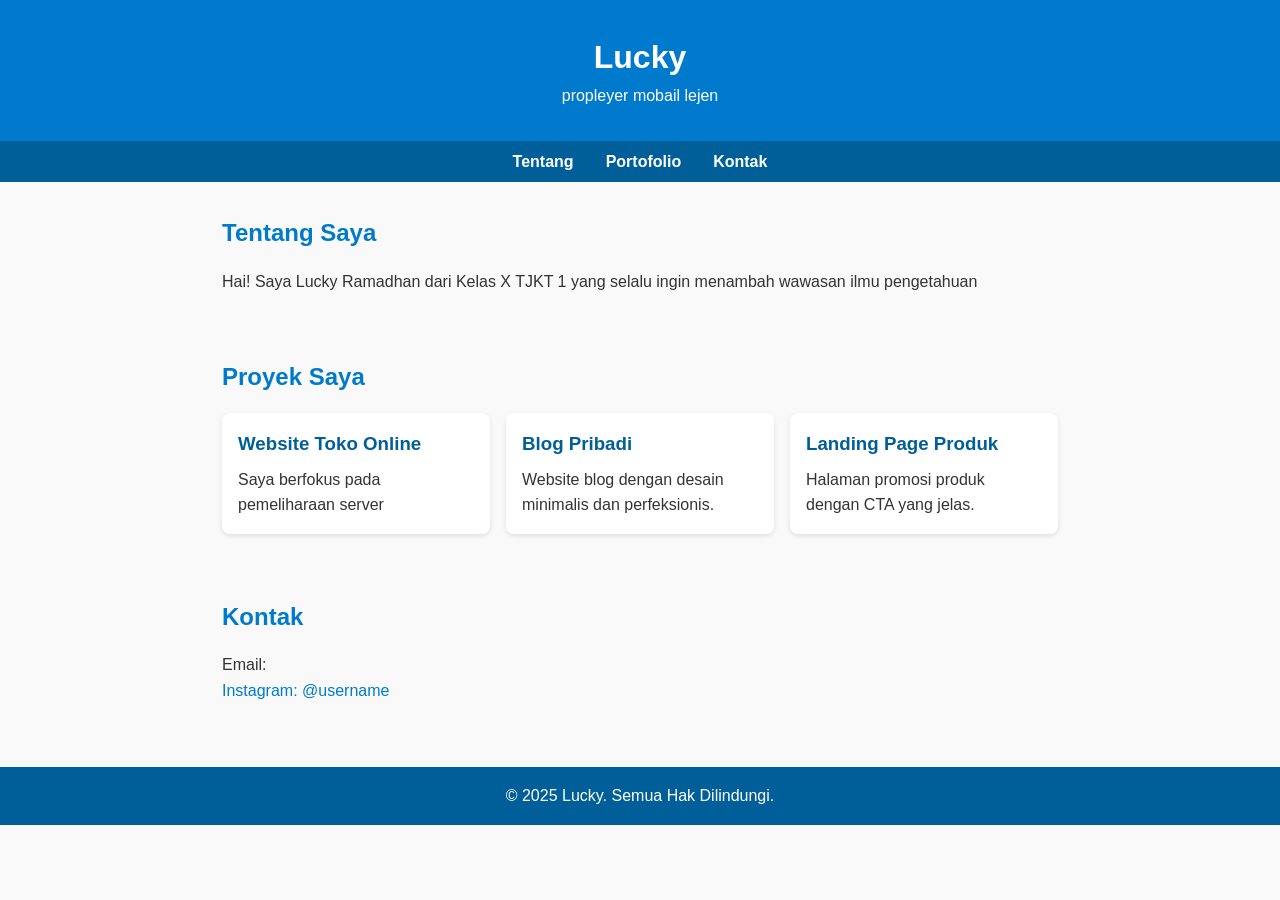
==== index.html @ 646ee480 "Update and rename Portofolio .html to index.html" ====
<!DOCTYPE html>
<html lang="id">
<head>
  <meta charset="UTF-8">
  <meta name="viewport" content="width=device-width, initial-scale=1.0">
  <title>Lucky Ramadhan </title>
  <link rel="stylesheet" href="style.css">
</head>
<body>
  <!-- Header -->
  <header>
    <h1>Lucky</h1>
    <p>propleyer mobail lejen</p>
  </header>

  <!-- Navigasi -->
  <nav>
    <ul>
      <li><a href="#tentang">Tentang</a></li>
      <li><a href="#portofolio">Portofolio</a></li>
      <li><a href="#kontak">Kontak</a></li>
    </ul>
  </nav>

  <!-- Tentang Saya -->
  <section id="tentang">
    <h2>Tentang Saya</h2>
    <p>
      Hai! Saya Lucky Ramadhan dari Kelas X TJKT 1 yang selalu ingin menambah wawasan ilmu pengetahuan
    </p>
  </section>

  <!-- Portofolio -->
  <section id="portofolio">
    <h2>Proyek Saya</h2>
    <div class="card-container">
      <div class="card">
        <h3>Website Toko Online</h3>
        <p>Saya berfokus pada pemeliharaan server</p>
      </div>
      <div class="card">
        <h3>Blog Pribadi</h3>
        <p>Website blog dengan desain minimalis dan perfeksionis.</p>
      </div>
      <div class="card">
        <h3>Landing Page Produk</h3>
        <p>Halaman promosi produk dengan CTA yang jelas.</p>
      </div>
    </div>
  </section>

  <!-- Kontak -->
  <section id="kontak">
    <h2>Kontak</h2>
    <p>Email: <a href=ramalucky145@gmail.com</a></p>
    <p>Instagram: <a href="https://instagram.com/username" target="_blank">@username</a></p>
  </section>

  <!-- Footer -->
  <footer>
    <p>&copy; 2025 Lucky. Semua Hak Dilindungi.</p>
  </footer>
</body>
</html>
---- style.css ----
/* Reset dasar */
* {
  margin: 0;
  padding: 0;
  box-sizing: border-box;
}

/* Body */
body {
  font-family: Arial, sans-serif;
  line-height: 1.6;
  background-color: #f9f9f9;
  color: #333;
}

/* Header */
header {
  text-align: center;
  padding: 2rem;
  background: #007acc;
  color: white;
}

/* Navigasi */
nav {
  background: #005f99;
}
nav ul {
  list-style: none;
  display: flex;
  justify-content: center;
}
nav ul li {
  margin: 0.5rem 1rem;
}
nav ul li a {
  color: white;
  text-decoration: none;
  font-weight: bold;
}
nav ul li a:hover {
  text-decoration: underline;
}

/* Section */
section {
  padding: 2rem;
  max-width: 900px;
  margin: auto;
}
section h2 {
  margin-bottom: 1rem;
  color: #007acc;
}

/* Card Portofolio */
.card-container {
  display: flex;
  gap: 1rem;
  flex-wrap: wrap;
}
.card {
  background: white;
  padding: 1rem;
  border-radius: 8px;
  flex: 1 1 calc(33% - 1rem);
  box-shadow: 0 2px 5px rgba(0,0,0,0.1);
}
.card h3 {
  margin-bottom: 0.5rem;
  color: #005f99;
}

/* Kontak */
#kontak a {
  color: #007acc;
  text-decoration: none;
}
#kontak a:hover {
  text-decoration: underline;
}

/* Footer */
footer {
  text-align: center;
  padding: 1rem;
  background: #005f99;
  color: white;
  margin-top: 2rem;
}
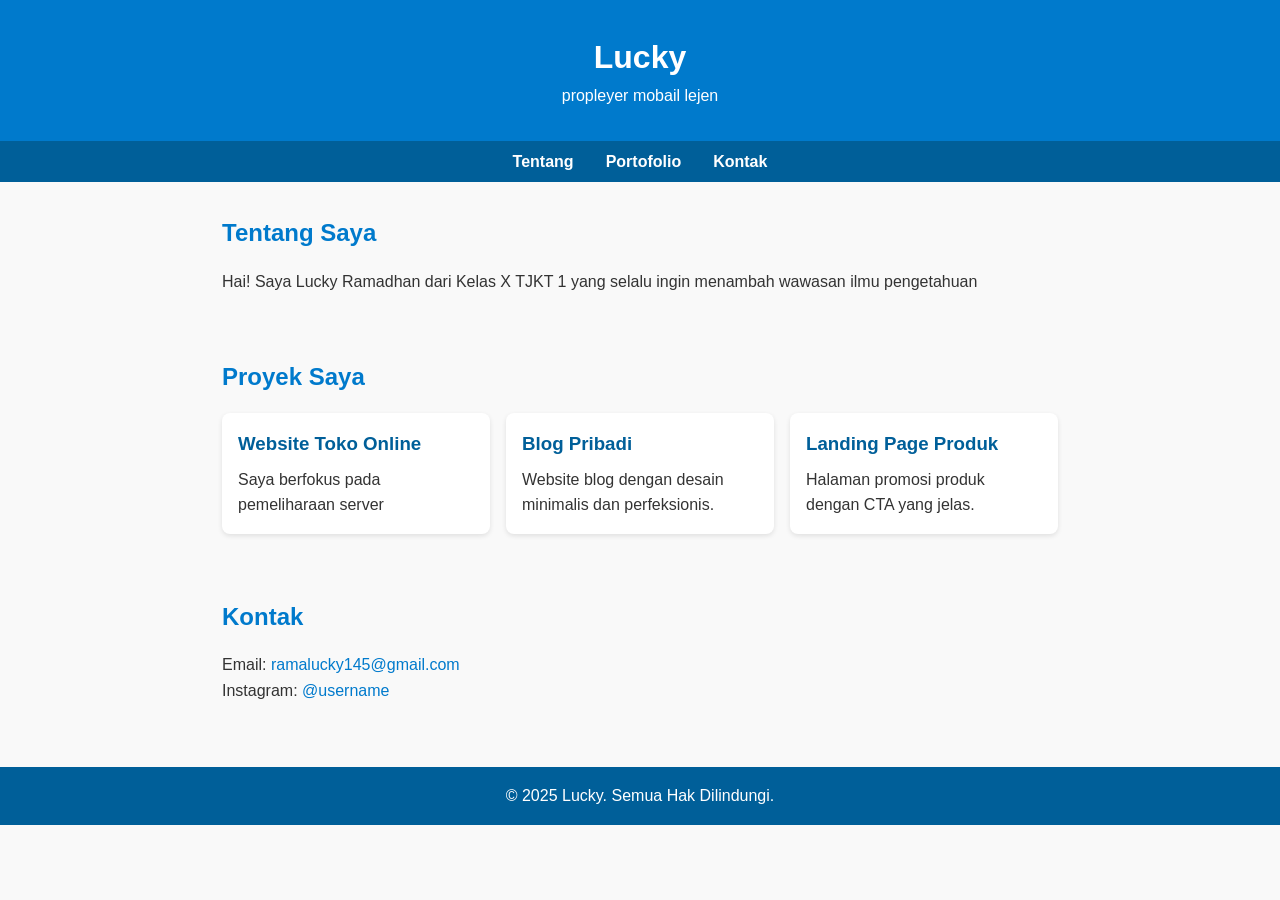
==== commit 5e03650c: "Update index.html" ====
--- a/index.html
+++ b/index.html
@@ -3,7 +3,7 @@
 <head>
   <meta charset="UTF-8">
   <meta name="viewport" content="width=device-width, initial-scale=1.0">
-  <title>Lucky Ramadhan </title>
+  <title>Lucky Ramadhan</title>
   <link rel="stylesheet" href="style.css">
 </head>
 <body>
@@ -52,7 +52,7 @@
   <!-- Kontak -->
   <section id="kontak">
     <h2>Kontak</h2>
-    <p>Email: <a href=ramalucky145@gmail.com</a></p>
+    <p>Email: <a href="mailto:ramalucky145@gmail.com">ramalucky145@gmail.com</a></p>
     <p>Instagram: <a href="https://instagram.com/username" target="_blank">@username</a></p>
   </section>
 
@@ -62,6 +62,3 @@
   </footer>
 </body>
 </html>
-
-
-
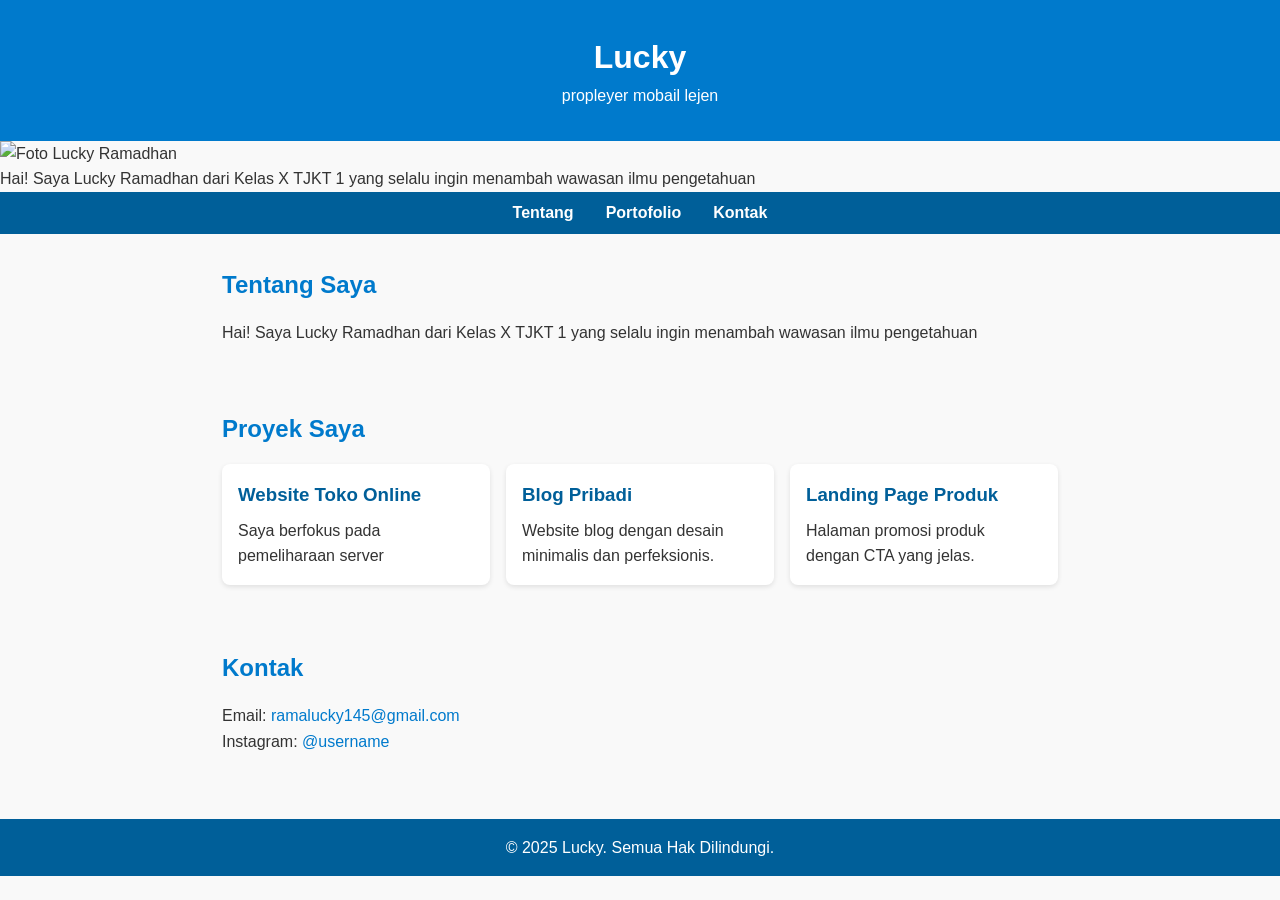
==== commit 4c9ffb3d: "Update index.html" ====
--- a/index.html
+++ b/index.html
@@ -12,7 +12,11 @@
     <h1>Lucky</h1>
     <p>propleyer mobail lejen</p>
   </header>
-
+    <img src="profil.jpg" alt="Foto Lucky Ramadhan" class="foto-profil">
+    <p>
+      Hai! Saya Lucky Ramadhan dari Kelas X TJKT 1 yang selalu ingin menambah wawasan ilmu pengetahuan
+    </p>
+  </section>
   <!-- Navigasi -->
   <nav>
     <ul>
@@ -62,3 +66,4 @@
   </footer>
 </body>
 </html>
+
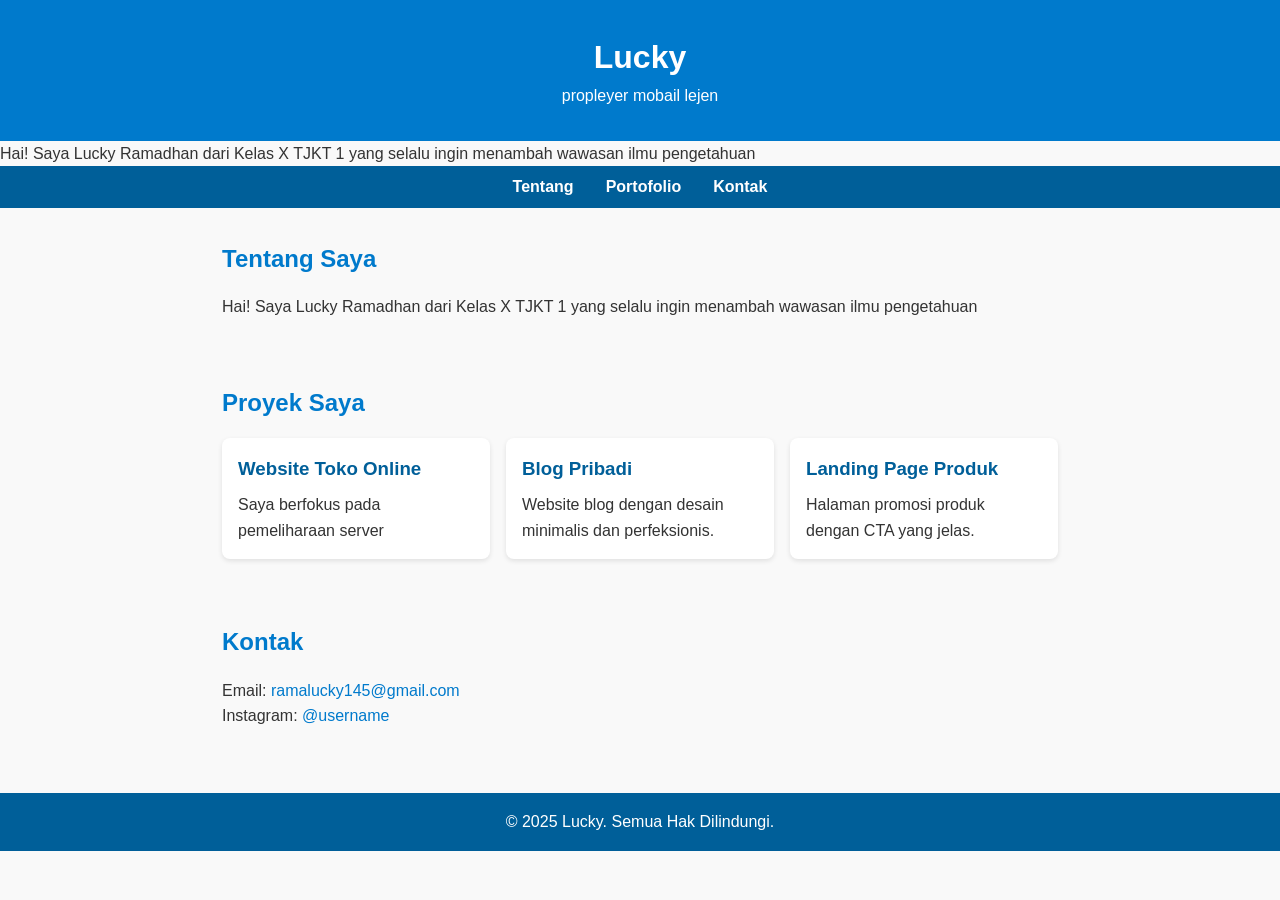
==== commit d81c6495: "Update index.html" ====
--- a/index.html
+++ b/index.html
@@ -12,7 +12,6 @@
     <h1>Lucky</h1>
     <p>propleyer mobail lejen</p>
   </header>
-    <img src="profil.jpg" alt="Foto Lucky Ramadhan" class="foto-profil">
     <p>
       Hai! Saya Lucky Ramadhan dari Kelas X TJKT 1 yang selalu ingin menambah wawasan ilmu pengetahuan
     </p>
@@ -67,3 +66,5 @@
 </body>
 </html>
 
+
+
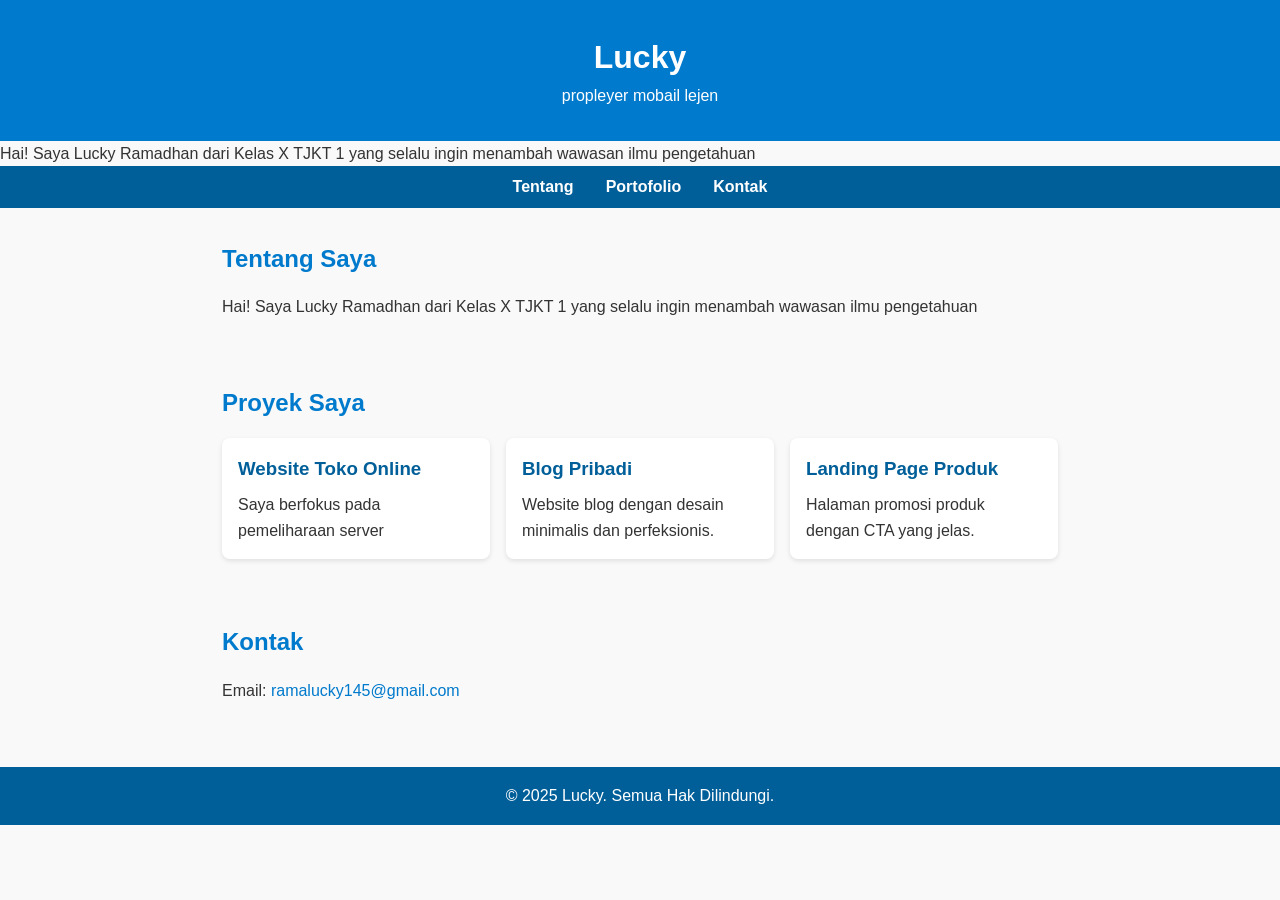
==== commit b0fd028a: "Update index.html" ====
--- a/index.html
+++ b/index.html
@@ -56,7 +56,6 @@
   <section id="kontak">
     <h2>Kontak</h2>
     <p>Email: <a href="mailto:ramalucky145@gmail.com">ramalucky145@gmail.com</a></p>
-    <p>Instagram: <a href="https://instagram.com/username" target="_blank">@username</a></p>
   </section>
 
   <!-- Footer -->
@@ -68,3 +67,4 @@
 
 
 
+
